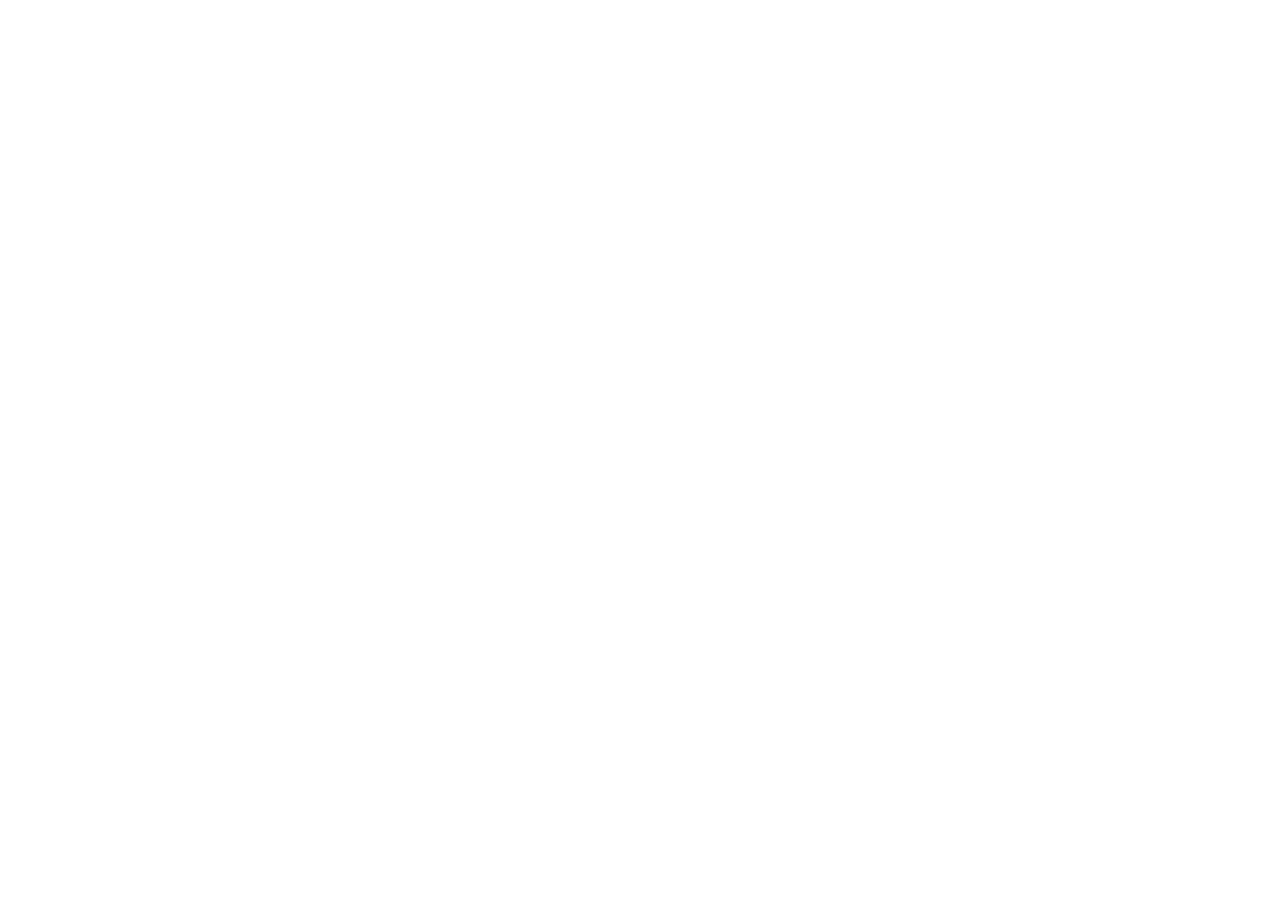
==== portafolio/index.html @ 6a9d1497 "Añadir carpeta portafolio" ====
<html lang="en">
<head>
    <meta charset="UTF-8">
    <meta name="viewport" content="width=device-width, initial-scale=1.0">
    <title>esto es una prueba </title>
</head>
<body>
    
</body>
</html>
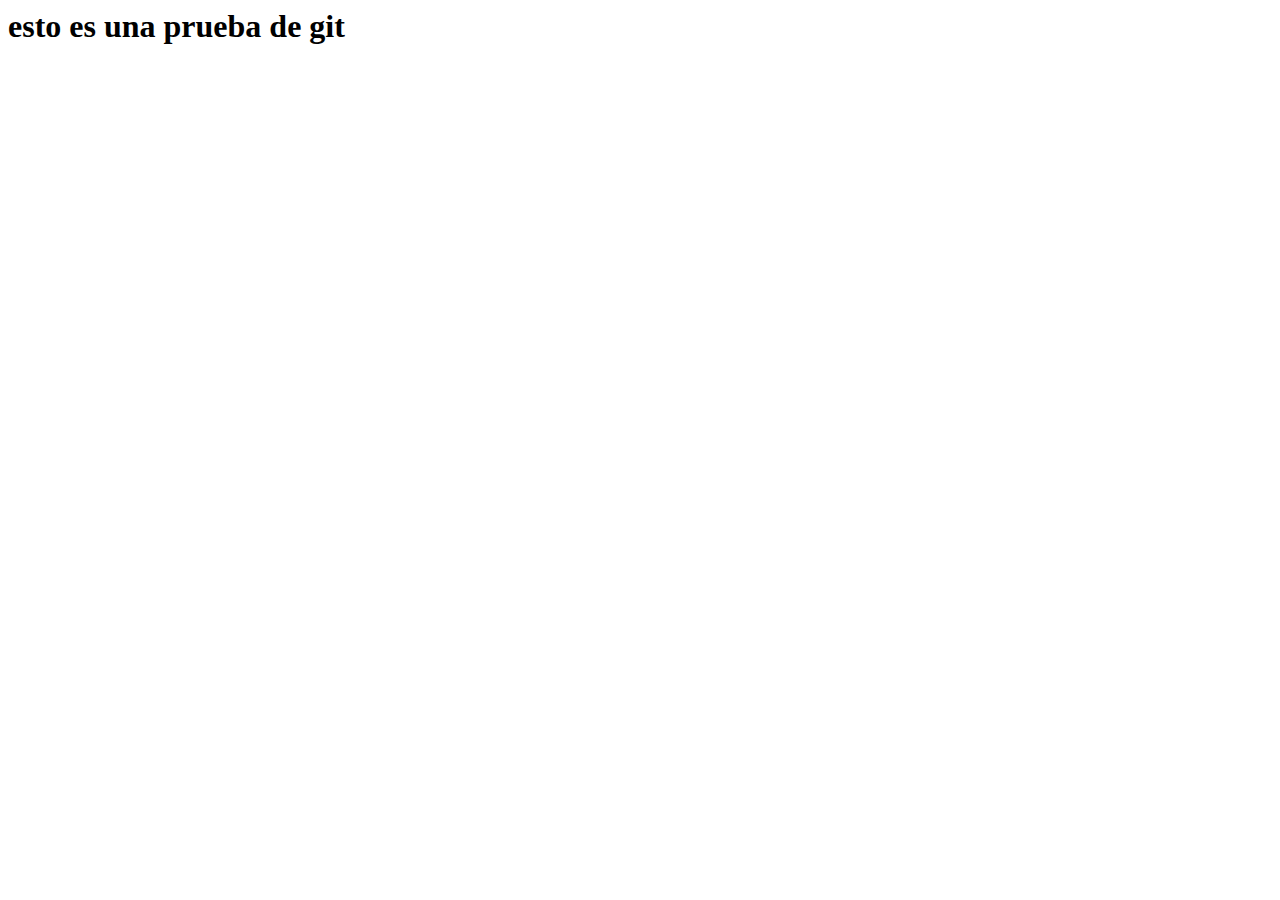
==== commit 4ce42698: "'actualizacion'" ====
--- a/portafolio/index.html
+++ b/portafolio/index.html
@@ -5,6 +5,8 @@
     <title>esto es una prueba </title>
 </head>
 <body>
-    
+    <h1> esto es una prueba de git </h1>
+   
+
 </body>
 </html>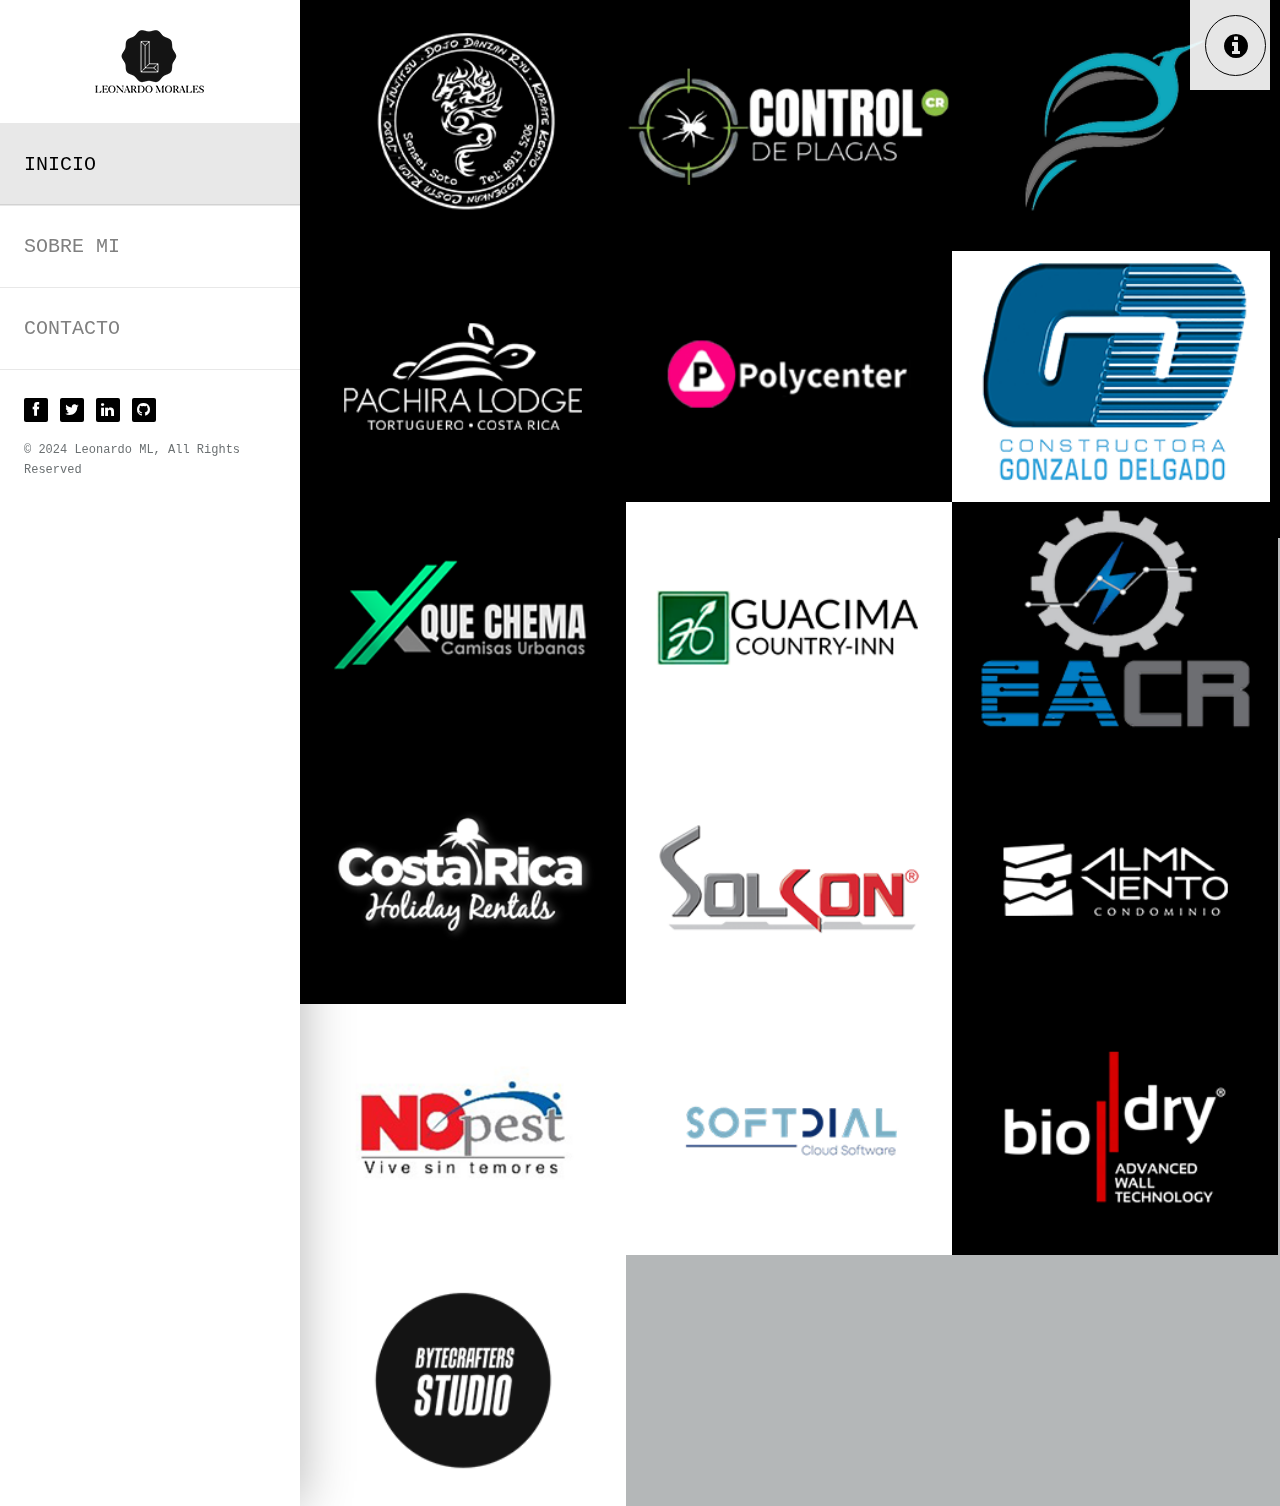
==== commit a37954cd: "primera fase del portafolio" ====
--- a/portafolio/index.html
+++ b/portafolio/index.html
@@ -1,12 +1,337 @@
-<html lang="en">
+<!doctype html>
+
+
+<html lang="en" class="no-js">
 <head>
-    <meta charset="UTF-8">
-    <meta name="viewport" content="width=device-width, initial-scale=1.0">
-    <title>esto es una prueba </title>
+	<title>Portafilio Leonardo ML</title>
+
+	<meta charset="utf-8">
+
+	<meta http-equiv="X-UA-Compatible" content="IE=edge,chrome=1">
+	<meta name="viewport" content="width=device-width, initial-scale=1, maximum-scale=1">
+
+	<link href='http://fonts.googleapis.com/css?family=Roboto:400,100,100italic,300,300italic,400italic,500,500italic,700,700italic' rel='stylesheet' type='text/css'>
+
+	<link rel="stylesheet" type="text/css" href="css/bootstrap.css" media="screen">	
+	<link rel="stylesheet" type="text/css" href="css/magnific-popup.css" media="screen">
+	<link rel="stylesheet" type="text/css" href="css/font-awesome.css" media="screen">
+	<link rel="stylesheet" type="text/css" href="css/flexslider.css" media="screen">
+	<link rel="stylesheet" type="text/css" href="css/style.css" media="screen">
+	<link rel="stylesheet" type="text/css" href="css/responsive.css" media="screen">
+	
 </head>
 <body>
-    <h1> esto es una prueba de git </h1>
-   
+
+	<!-- Container -->
+	<div id="container">
+		<!-- Header
+		    ================================================== -->
+		<header>
+			<div class="logo-box">
+				<a class="logo" href="index.html"><img alt="" src="images/logo-2.png"></a>
+			</div>
+			
+			<a class="elemadded responsive-link" href="#">Menu</a>
+
+			<div class="menu-box">
+				<ul class="menu">
+					<li><a class="active" href="index.html"><span>INICIO</span></a></li>
+					<li><a href="mantenimiento.html"><span>SOBRE MI</span></a></li>
+					<!--<li><a href="blog.html"><span>blog</span></a></li>
+					<li><a href="single-post.html"><span>Single Post</span></a></li>-->
+					<li><a href="mantenimiento.html"><span>CONTACTO</span></a></li>
+				</ul>				
+			</div>
+<!--
+			<div class="filter-box">
+				<h3>Filtro<i class="fa fa-refresh"></i></h3>
+				<ul class="filter">
+					<li><a href="#" class="active" data-filter="*">Todos los trabajos</a></li>
+					<li><a href="#" data-filter=".web-design">Web Design</a></li>
+					<li><a href="#" data-filter=".photography">Photography</a></li>
+					<li><a href="#" data-filter=".illustration">Illustration</a></li>
+					<li><a href="#" data-filter=".nature">Nature</a></li>
+					<li><a href="#" data-filter=".logo">Logo</a></li>
+				</ul>
+			</div>
+		-->
+			<div class="social-box">
+				<ul class="social-icons">
+					<li><a href="https://www.facebook.com/profile.php?id=61555236486550&mibextid=ZbWKwL" class="facebook" target="_blank"><i class="fa fa-facebook"></i></a></li>
+					<li><a href="https://x.com/LeonardoML1737" class="twitter" target="_blank"><i class="fa fa-twitter"></i></a></li>
+					<li><a href="https://www.linkedin.com/in/leonardo-morales-l-206b55276/" class="linkedin" target="_blank"><i class="fa fa-linkedin"></i></a></li>
+					<!--<li><a href="#" class="google" target="_blank"><i class="fa fa-google-plus"></i></a></li>-->
+					<!--<li><a href="#" class="pinterest" target="_blank"><i class="fa fa-pinterest"></i></a></li>-->
+					<!--<li><a href="#" class="youtube" target="_blank"><i class="fa fa-youtube"></i></a></li>-->
+					<li><a href="https://github.com/LeonardoML17" class="github" target="_blank"><i class="fa fa-github"></i></a></li>
+				</ul>
+				<p class="copyright">&#169; 2024 Leonardo ML, All Rights Reserved</p>
+			</div>
+		</header>
+		<!-- End Header -->
+
+		<!-- content 
+			================================================== -->
+		<div id="content">
+			<div class="inner-content">
+				<div class="portfolio-page">
+					<div class="portfolio-box">
+
+						<div class="project-post web-design illustration">
+							<img alt="" src="images/home/DZR/dzr-logo.png">
+							<div class="hover-box">
+								<div class="project-title">
+									<h2>Danzan Ryu Kodenkan</h2>
+									<span>Desarrollo web & Diseño web</span>
+									<div><a href="#"><i class="fa fa-arrow-right"></i></a></div>
+								</div>
+							</div>
+						</div>
+
+						<div class="project-post web-design illustration">
+							<img alt="" src="images/home/control de plagas cr/logo-plaga.png">
+							<div class="hover-box">
+								<div class="project-title">
+									<h2>Control de plagas CR</h2>
+									<span>Desarrollo web & Diseño web</span>
+									<div><a href="#"><i class="fa fa-arrow-right"></i></a></div>
+								</div>
+							</div>
+						</div>
+
+						<div class="project-post web-design illustration">
+							<img alt="" src="images/home/aninga/logo-aninga.png">
+							<div class="hover-box">
+								<div class="project-title">
+									<h2>Aninga Tortuguero</h2>
+									<span>Desarrollo web & Diseño web</span>
+									<div><a href="#"><i class="fa fa-arrow-right"></i></a></div>
+								</div>
+							</div>
+						</div>
+
+						<div class="project-post web-design illustration">
+							<img alt="" src="images/home/pachira/pachira-logo.png">
+							<div class="hover-box">
+								<div class="project-title">
+									<h2>Pachira lodge</h2>
+									<span>Desarrollo web & Diseño web</span>
+									<div><a href="#"><i class="fa fa-arrow-right"></i></a></div>
+								</div>
+							</div>
+						</div>
+
+						<div class="project-post nature logo">
+							<img alt="" src="images/home/Polycenter/polycenter-logo.png">
+							<div class="hover-box">
+								<div class="project-title">
+									<h2>Polycenter CR</h2>
+									<span>Desarrollo web & Diseño web</span>
+									<div><a href="#"><i class="fa fa-arrow-right"></i></a></div>
+								</div>
+							</div>
+						</div>
+
+						<div class="project-post web-design illustration">
+							<img alt="" src="images/home/CGD/cgd-lgo.png">
+							<div class="hover-box">
+								<div class="project-title">
+									<h2>Constructora Gonzalo Delgado</h2>
+									<span>Desarrollo web & Diseño web</span>
+									<div><a href="#"><i class="fa fa-arrow-right"></i></a></div>
+								</div>
+							</div>
+						</div>
+
+						<div class="project-post photography">
+							<img alt="" src="images/home/que chema/Que-chema-logo.png">
+							<div class="hover-box">
+								<div class="project-title">
+									<h2>Que chema</h2>
+									<span>Desarrollo web & Diseño web</span>
+									<div><a href="#"><i class="fa fa-arrow-right"></i></a></div>
+								</div>
+							</div>
+						</div>
+
+						<div class="project-post nature illustration">
+							<img alt="" src="images/home/guacima hotel/guacima-logo.png">
+							<div class="hover-box">
+								<div class="project-title">
+									<h2>Guacima Country Inn</h2>
+									<span>Desarrollo web & Diseño web</span>
+									<div><a href="#"><i class="fa fa-arrow-right"></i></a></div>
+								</div>
+							</div>
+						</div>
+
+						<div class="project-post logo">
+							<img alt="" src="images/home/EACR/eacr-logo.png">
+							<div class="hover-box">
+								<div class="project-title">
+									<h2>EACR</h2>
+									<span>Desarrollo web & Diseño web</span>
+									<div><a href="#"><i class="fa fa-arrow-right"></i></a></div>
+								</div>
+							</div>
+						</div>
+
+						<div class="project-post web-design nature">
+							<img alt="" src="images/home/costa rica holiday/cr-holiday-logo.png">
+							<div class="hover-box">
+								<div class="project-title">
+									<h2>Costa rica holiday</h2>
+									<span>Desarrollo web</span>
+									<div><a href="#"><i class="fa fa-arrow-right"></i></a></div>
+								</div>
+							</div>
+						</div>
+
+						<div class="project-post photography illustration">
+							<img alt="" src="images/home/Solcon/solcon-logo..png">
+							<div class="hover-box">
+								<div class="project-title">
+									<h2>Solcon</h2>
+									<span>Desarrollo web & Diseño web</span>
+									<div><a href="#"><i class="fa fa-arrow-right"></i></a></div>
+								</div>
+							</div>
+						</div>
+
+						<div class="project-post nature logo">
+							<img alt="" src="images/home/almavento/almavento.png">
+							<div class="hover-box">
+								<div class="project-title">
+									<h2>Almavento</h2>
+									<span>Desarrollo web & Diseño web</span>
+									<div><a href="#"><i class="fa fa-arrow-right"></i></a></div>
+								</div>
+							</div>
+						</div>
+
+						<div class="project-post web-design illustration">
+							<img alt="" src="images/home/no pest/logo-no-pest.png">
+							<div class="hover-box">
+								<div class="project-title">
+									<h2>No Pest</h2>
+									<span>Desarrollo web & Diseño web</span>
+									<div><a href="#"><i class="fa fa-arrow-right"></i></a></div>
+								</div>
+							</div>
+						</div>
+
+						<div class="project-post photography nature">
+							<img alt="" src="images/home/sofdial/sofdial-logo.png">
+							<div class="hover-box">
+								<div class="project-title">
+									<h2>Softdial</h2>
+									<span>Desarrollo web & Diseño web</span>
+									<div><a href="#"><i class="fa fa-arrow-right"></i></a></div>
+								</div>
+							</div>
+						</div>
+
+						<div class="project-post logo illustration">
+							<img alt="" src="images/home/Biodry/biodry.png">
+							<div class="hover-box">
+								<div class="project-title">
+									<h2>Biodry</h2>
+									<span>Desarrollo web & Diseño web</span>
+									<div><a href="#"><i class="fa fa-arrow-right"></i></a></div>
+								</div>
+							</div>
+						</div>
+
+						<div class="project-post photography logo">
+							<img alt="" src="images/home/ByteCrafters studio/ByteCrafters-studio.png">
+							<div class="hover-box">
+								<div class="project-title">
+									<h2>ByteCrafters studio</h2>
+									<span>Desarrollo web & Diseño web</span>
+									<div><a href="#"><i class="fa fa-arrow-right"></i></a></div>
+								</div>
+							</div>
+						</div>
+<!--
+						<div class="project-post nature">
+							<img alt="" src="upload/image12.jpg">
+							<div class="hover-box">
+								<div class="project-title">
+									<h2>Lorem ipsum dolor</h2>
+									<span>development, mobile</span>
+									<div><a href="#"><i class="fa fa-arrow-right"></i></a></div>
+								</div>
+							</div>
+						</div>
+
+						<div class="project-post logo illustration">
+							<img alt="" src="upload/image9.jpg">
+							<div class="hover-box">
+								<div class="project-title">
+									<h2>Lorem ipsum dolor</h2>
+									<span>development, mobile</span>
+									<div><a href="#"><i class="fa fa-arrow-right"></i></a></div>
+								</div>
+							</div>
+						</div>
+
+						<div class="project-post photography nature">
+							<img alt="" src="upload/image11.jpg">
+							<div class="hover-box">
+								<div class="project-title">
+									<h2>Lorem ipsum dolor</h2>
+									<span>development, mobile</span>
+									<div><a href="#"><i class="fa fa-arrow-right"></i></a></div>
+								</div>
+							</div>
+						</div>
+
+						<div class="project-post nature logo">
+							<img alt="" src="upload/image6.jpg">
+							<div class="hover-box">
+								<div class="project-title">
+									<h2>Lorem ipsum dolor</h2>
+									<span>development, mobile</span>
+									<div><a href="#"><i class="fa fa-arrow-right"></i></a></div>
+								</div>
+							</div>
+						</div>-->
+
+					</div>
+				</div>
+			</div>
+		</div>
+		<!-- End content -->
+
+	</div>
+	<!-- End Container -->
+
+	<div class="info-box">
+		<a class="info-toggle" href="#"><i class="fa fa-info-circle"></i></a>
+		<div class="info-content">
+			<ul>
+				<li><i class="fa fa-phone"></i>+506 8695-0792</li>
+				<li><i class="fa fa-envelope"></i><a href="mailto:leonardomorales.dev@gmail.com">leonardomorales.dev
+					@gmail.com</a></li>
+				<li><i class="fa fa-home"></i>Alajuela,Costa Rica</li>
+			</ul>
+		</div>
+	</div>
+
+	<div class="preloader">
+		<img alt="" src="images/preloader.gif">
+	</div>
+
+	<script type="text/javascript" src="js/jquery.min.js"></script>
+	<script type="text/javascript" src="js/jquery.migrate.js"></script>
+	<script type="text/javascript" src="js/jquery.magnific-popup.min.js"></script>
+	<script type="text/javascript" src="js/bootstrap.js"></script>
+	<script type="text/javascript" src="js/jquery.imagesloaded.min.js"></script>
+  	<script type="text/javascript" src="js/jquery.isotope.min.js"></script>
+	<script type="text/javascript" src="js/retina-1.1.0.min.js"></script>
+	<script type="text/javascript" src="js/jquery.nicescroll.min.js"></script>
+	<script type="text/javascript" src="js/script.js"></script>
+
 
 </body>
 </html>--- a/portafolio/css/style.css
+++ b/portafolio/css/style.css
@@ -0,0 +1,1533 @@
+
+/*-------------------------------------------------
+ =  Table of Css
+
+ 1.Isotope                              
+ 2.Header                          
+ 3.General code                   
+ 4.content                              
+ 5.blog page      
+ 6.Project page                               
+ 7.Single post                            
+ 8.About page                            
+ 9.Contact page
+
+-------------------------------------------------*/
+
+/*-------------------------------------------------------*/
+/* 1. Isotope filtering
+/*-------------------------------------------------------*/
+.isotope-item {
+    z-index: 2;
+}
+.isotope-hidden.isotope-item {
+    pointer-events: none;
+    z-index: 1;
+}
+.isotope, .isotope .isotope-item {/* change duration value to whatever you like */
+    -webkit-transition-duration: 0.8s;
+    -moz-transition-duration: 0.8s;
+    transition-duration: 0.8s;
+}
+.isotope {
+    -webkit-transition-property: height, width;
+    -moz-transition-property: height, width;
+    transition-property: height, width;
+}
+.isotope .isotope-item {
+    -webkit-transition-property: -webkit-transform, opacity;
+    -moz-transition-property:-moz-transform, opacity;
+    transition-property:transform, opacity;
+}
+
+/*-------------------------------------------------*/
+/* =  Header
+/*-------------------------------------------------*/
+
+header {
+    display: block;
+    width: 300px;
+    float: left;
+    background: #fff;
+    text-align: left;
+    z-index: 4;
+    position: relative;
+    box-shadow: 0 0 50px rgba(0,0,0,0.3);
+    -webkit-box-shadow: 0 0 50px rgba(0,0,0,0.3);
+    -moz-box-shadow: 0 0 50px rgba(0,0,0,0.3);
+    -o-box-shadow: 0 0 50px rgba(0,0,0,0.3);
+}
+
+.logo-box {
+    padding: 30px 30px;
+    background: #fff;
+    text-align: center;
+}
+
+a.logo {
+    display: inline-block;
+}
+
+p.slogan {
+    color: #fff;
+    font-size: 24px;
+    font-family: Courier, sans-serif;
+    font-weight: 300;
+    font-style: italic;
+    margin: 0;
+    line-height: 30px;
+}
+
+ul.menu,
+ul.archives,
+ul.categories {
+    padding: 0;
+    margin: 0;
+}
+
+a.elemadded {
+    display: none;
+    color: #fff;
+    font-size: 16px;
+    font-family: Courier, sans-serif;
+    text-transform: uppercase;
+    padding: 20px;
+    background: #000;
+    text-decoration: none;
+    border-bottom: 1px solid rgba(0,0,0,0.1);
+    transition: all 0.17s ease-in-out;
+    -moz-transition: all 0.17s ease-in-out;
+    -webkit-transition: all 0.17s ease-in-out;
+    -o-transition: all 0.17s ease-in-out;
+}
+
+a.elemadded:hover {
+}
+
+ul.menu li {
+    list-style: none;
+
+
+}
+
+ul.menu li a {
+    position: relative;
+    display: inline-block;
+    width: 100%;
+    padding: 18px 24px;
+    color: #808080;
+    font-size: 20px;
+    font-family: Courier;
+    font-weight: 300;
+    text-transform: uppercase;
+    text-decoration: none;
+    line-height: 20px;
+    transition: all 0.3 linear;
+    -moz-transition: all 0.3 linear;
+    -webkit-transition: all 0.3 linear;
+    -o-transition: all 0.3 linear;
+    background:#fff;
+    line-height: 45px;
+    border-top:1px solid #e8e8e8;
+   
+}
+
+ul.menu li a:first-child {
+
+}
+
+
+ul.menu li a:after {
+    position: absolute;
+    content: '';
+    top: 0;
+    left: 0;
+    width: 0;
+    height: 100%;
+    transition: all 0.15s linear;
+    -moz-transition: all 0.15s linear;
+    -webkit-transition: all 0.15s linear;
+    -o-transition: all 0.15s linear;
+    background: #e8e8e8;
+    border-bottom: 1px solid #d2d2d2;
+
+}
+
+ul.menu li a span {
+    position: relative;
+    z-index: 2;
+}
+
+ul.menu li a:hover:after,
+ul.menu li a.active:after {
+    width: 100%;
+
+}
+.menu a.active {
+
+    color:#000;
+}
+
+div.filter-box {
+    border-top: 1px solid #202426;
+    border-bottom: 1px solid #1e282b;
+    padding: 20px 24px;
+    background:#000;
+}
+
+div.filter-box h3 {
+    color: #fff;
+    font-size: 19px;
+    font-family: Courier, sans-serif;
+    font-weight: 300;
+    margin: 0 0 10px;
+    line-height: 30px;
+}
+
+div.filter-box h3 i {
+    margin-left: 12px;
+}
+
+div.filter-box ul {
+    padding: 0;
+    margin: 0;
+}
+
+div.filter-box ul li a {
+    display: inline-block;
+    color: #6b7072;
+    font-size: 13px;
+    font-family: Courier, sans-serif;
+    font-weight: 300;
+    line-height: 24px;
+    text-shadow: 0 0 4px #22282b;
+    text-decoration: none;
+    -webkit-text-shadow: 0 0 3px #22282b;
+    -moz-text-shadow: 0 0 3px #22282b;
+    -o-text-shadow: 0 0 3px #22282b;
+    transition: all 0.17s ease-in-out;
+    -moz-transition: all 0.17s ease-in-out;
+    -webkit-transition: all 0.17s ease-in-out;
+    -o-transition: all 0.17s ease-in-out;
+}
+
+div.filter-box ul li a:hover,
+div.filter-box ul li a.active {
+    color: #ffffff;
+}
+
+.social-box {
+    padding: 28px 24px;
+    overflow: hidden;
+    border-top:1px solid #e8e8e8;
+}
+
+ul.social-icons {
+    padding: 0;
+    margin: 0;
+}
+
+ul.social-icons li {
+    list-style: none;
+    display: inline-block;
+    margin-left: 8px;
+}
+
+ul.social-icons li:first-child {
+    margin-left: 0px;
+}
+
+ul.social-icons li a {
+    display: inline-block;
+    margin: 0;
+    width: 24px;
+    height: 24px;
+    border-radius: 2px;
+    -webkit-border-radius: 2px;
+    -moz-border-radius: 2px;
+    -o-border-radius: 2px;
+    text-decoration: none;
+    text-align: center;
+    transition: all 0.17s ease-in-out;
+    -moz-transition: all 0.17s ease-in-out;
+    -webkit-transition: all 0.17s ease-in-out;
+    -o-transition: all 0.17s ease-in-out;
+}
+
+ul.social-icons li a.facebook {
+    background: #000;
+}
+
+ul.social-icons li a.twitter {
+    background: #000;
+}
+
+ul.social-icons li a.github {
+    background: #000;
+}
+
+ul.social-icons li a.pinterest {
+    background: #000;
+}
+
+ul.social-icons li a.google {
+    background: #000;
+}
+
+ul.social-icons li a.youtube {
+    background: #000;
+}
+
+ul.social-icons li a.linkedin {
+    background: #000;
+}
+
+ul.social-icons li a:hover {
+    transform: scale(1.2);
+    -webkit-transform: scale(1.2);
+    -moz-transform: scale(1.2);
+    -o-transform: scale(1.2);
+    -ms-transform: scale(1.2);
+}
+
+ul.social-icons li a i {
+    color: #fff;
+    font-size: 15px;
+    line-height: 24px;
+    transition: all 0.17s ease-in-out;
+    -moz-transition: all 0.17s ease-in-out;
+    -webkit-transition: all 0.17s ease-in-out;
+    -o-transition: all 0.17s ease-in-out;
+}
+
+ul.social-icons li a.github i {
+    color: #fff;
+}
+
+p.copyright {
+    color: #6b7072;
+    font-size: 12px;
+    font-family: Courier, sans-serif;
+    font-weight: 300;
+    margin-top: 18px;
+    line-height: 20px;
+}
+/*-------------------------------------------------*/
+/* =  General code
+/*-------------------------------------------------*/
+
+html{
+    height:100%;
+}
+
+body {
+    background: #fff;
+    height: 100%;
+    opacity: 0;
+}
+
+body.active {
+    opacity: 1;
+	height:auto!important;
+}
+
+#container {
+    height: 100%;
+    opacity: 0;
+    transition: all 0.17s ease-in-out;
+    -moz-transition: all 0.17s ease-in-out;
+    -webkit-transition: all 0.17s ease-in-out;
+    -o-transition: all 0.17s ease-in-out;
+}
+
+#container.active {
+    opacity: 1;
+}
+
+ul {
+    padding: 0;
+    margin: 0;
+}
+
+ul li {
+    list-style: none;
+}
+
+.preloader {
+    position: fixed;
+    top: 50%;
+    left: 50%;
+    width: 160px;
+    height: 24px;
+    margin-top: -12px;
+    margin-left: -80px;
+    -webkit-backface-visibility: hidden;
+    transition: all 0.17s ease-in-out;
+    -moz-transition: all 0.17s ease-in-out;
+    -webkit-transition: all 0.17s ease-in-out;
+    -o-transition: all 0.17s ease-in-out;
+}
+
+.preloader img {
+    -webkit-backface-visibility: hidden;
+}
+
+.info-box {
+    position: fixed;
+    top: 0;
+    right: 0;
+    width: 90px;
+    height: 90px;
+    z-index: 999;
+}
+
+.info-box a.info-toggle {
+    float: right;
+    display: inline-block;
+    width: 90px;
+    height: 90px;
+    background: rgba(255,255,255,0.9);
+    text-decoration: none;
+    padding: 15px;
+    transition: all 0.17s ease-in-out;
+    -moz-transition: all 0.17s ease-in-out;
+    -webkit-transition: all 0.17s ease-in-out;
+    -o-transition: all 0.17s ease-in-out;
+}
+
+.info-box a.info-toggle i {
+    width: 61px;
+    height: 61px;
+    display: inline-block;
+    border: 1px solid #000;
+    color: #000;
+    text-align: center;
+    line-height: 61px;
+    border-radius: 50%;
+    -webkit-border-radius: 50%;
+    -moz-border-radius: 50%;
+    -o-border-radius: 50%;
+    font-size: 28px;
+    transition: all 0.17s ease-in-out;
+    -moz-transition: all 0.17s ease-in-out;
+    -webkit-transition: all 0.17s ease-in-out;
+    -o-transition: all 0.17s ease-in-out;
+}
+
+.info-box a.info-toggle:hover i {
+    transform: scale(0.8);
+    -webkit-transform: scale(0.8);
+    -moz-transform: scale(0.8);
+    -o-transform: scale(0.8);
+    -ms-transform: scale(0.8);
+}
+
+.info-content {
+    clear: both;
+    background: rgba(0,0,0,0.7);
+    padding: 20px 18px 4px;
+    visibility: hidden;
+    width: 285px;
+    position: absolute;
+    right: 0;
+    top: 90px;
+    transform: scale(0);
+    -webkit-transform: scale(0);
+    -moz-transform: scale(0);
+    -o-transform: scale(0);
+    -ms-transform: scale(0);
+    transition: all 0.17s ease-in-out;
+    -moz-transition: all 0.17s ease-in-out;
+    -webkit-transition: all 0.17s ease-in-out;
+    -o-transition: all 0.17s ease-in-out;
+}
+
+.info-content.active {
+    visibility: visible;
+    transform: scale(1);
+    -webkit-transform: scale(1);
+    -moz-transform: scale(1);
+    -o-transform: scale(1);
+    -ms-transform: scale(1);
+}
+
+.info-content ul li {
+    color: #fff;
+    font-size: 16px;
+    line-height: 15px;
+    font-family: Courier, sans-serif;
+    font-weight: 300;
+    margin-bottom: 18px;
+}
+
+.info-content ul li i {
+    font-size: 20px;
+    margin-right: 12px;
+}
+
+.info-content ul li a {
+    color: #fff;
+}
+
+
+/*-------------------------------------------------*/
+/* =  content
+/*-------------------------------------------------*/
+
+#content {
+    position: relative;
+    padding-left: 300px;
+    height: 100%;
+}
+
+.project-post {
+    width: 24.99%;
+    margin: 0;
+    overflow: hidden;
+}
+
+.project-post img {
+    width: 100%;
+}
+
+.project-post .hover-box {
+    position: absolute;
+    width: 100%;
+    height: 100%;
+    background: rgba(0,0,0,0.9);
+    text-align: center;
+    top: 0;
+    left: 0;
+    visibility: hidden\0/;
+    transition: all 0.33s ease-in-out;
+    -moz-transition: all 0.33s ease-in-out;
+    -webkit-transition: all 0.33s ease-in-out;
+    -o-transition: all 0.33s ease-in-out;
+    -webkit-transform-origin: 0 0;
+    -moz-transform-origin: 0 0;
+    -ms-transform-origin: 0 0;
+    -o-transform-origin: 0 0;
+    transform-origin: 0 0;
+    -webkit-transform: rotateX(-90deg) rotateY(-90deg);
+    -moz-transform: rotateX(-90deg) rotateY(-90deg);
+    -ms-transform: rotateX(-90deg) rotateY(-90deg);
+    -o-transform: rotateX(-90deg) rotateY(-90deg);
+    transform: rotateX(-90deg) rotateY(-90deg);
+}
+
+.project-post:hover .hover-box {
+    visibility: visible\0/;
+    -webkit-transform: rotateX(0deg) rotateY(0deg);
+    -moz-transform: rotateX(0deg) rotateY(0deg);
+    -ms-transform: rotateX(0deg) rotateY(0deg);
+    -o-transform: rotateX(0deg) rotateY(0deg);
+    transform: rotateX(0deg) rotateY(0deg);
+}
+
+.nicescroll-rails {
+    z-index: 999999!important;
+}
+
+#ascrail2000 > div {
+    background:#000!important;
+}
+
+.project-title {
+    position: absolute;
+    z-index: 2;
+    left: 0;
+    width: 100%;
+    top: 50%;
+    margin-top: -75px;
+}
+
+.project-title h2 {
+    color: #fff;
+    font-size: 24px;
+    font-family: Courier, sans-serif;
+    font-weight: 300;
+    line-height: 30px;
+    margin: 0;
+}
+
+.project-title span {
+    display: inline-block;
+    color: #fff;
+    font-size: 12px;
+    font-family: Courier, sans-serif;
+    font-weight: 300;
+    padding-bottom: 12px;
+    border-bottom: 1px solid #fff;
+    margin: 0 0 18px;
+}
+
+.project-title a {
+    display: inline-block;
+    clear: both;
+    width: 61px;
+    height: 61px;
+    border: 1px solid #fff;
+    text-align: center;
+    text-decoration: none;
+    border-radius: 50%;
+    -webkit-border-radius: 50%;
+    -moz-border-radius: 50%;
+    -o-border-radius: 50%;
+    transition: all 0.2s ease-in-out;
+    -moz-transition: all 0.2s ease-in-out;
+    -webkit-transition: all 0.2s ease-in-out;
+    -o-transition: all 0.2s ease-in-out;
+}
+
+.project-title a:hover {
+    transform: scale(1.2);
+    -webkit-transform: scale(1.2);
+    -moz-transform: scale(1.2);
+    -o-transform: scale(1.2);
+    -ms-transform: scale(1.2);
+}
+
+.project-title a i {
+    color: #fff;
+    font-size: 18px;
+    line-height: 61px;
+}
+
+/*-------------------------------------------------*/
+/* =  blog-page
+/*-------------------------------------------------*/
+
+
+.blog-page {
+    padding: 12px;
+    margin: 0;
+    overflow: hidden;
+    position: relative;
+}
+
+.blog-post {
+    width: 20%;
+    padding: 12px;
+}
+
+
+.blog-post .flexslider {
+    margin: 0 !important;
+}
+
+.inner-post {
+    box-shadow: 0 0 8px #787878;    
+}
+
+.blog-post img {
+    width: 100%;
+    border-radius: 0 !important;
+    -webkit-border-radius: 0 !important;
+    -moz-border-radius: 0 !important;
+    -o-border-radius: 0 !important;
+}
+
+.post-content {
+    background: #fff;
+    padding: 15px 20px;
+}
+
+.post-content h2 {
+    color: #000;
+    font-size: 18px;
+    font-family: Courier, sans-serif;
+    font-weight: 300;
+    line-height: 26px;
+    margin: 0 0 4px;
+}
+
+.post-content h2 a {
+    color: #000;
+}
+
+.post-content p {
+    color: #9c9c9c;
+    font-size: 13px;
+    font-family: Courier, sans-serif;
+    font-weight: 300;
+    line-height: 22px;
+    margin: 0;
+}
+
+.post-tags {
+    padding: 15px 20px;
+    background: #fff;
+    margin: 0;
+    border-top: 1px solid #e3e3e3;
+}
+
+.post-tags li {
+    display: inline-block;
+    margin-right: 18px;
+}
+
+.post-tags li:last-child {
+    margin-right: 0px;
+}
+
+.post-tags li a {
+    display: inline-block;
+    color: #9a9a9a;
+    font-size: 13px;
+    font-family: Courier, sans-serif;
+    font-weight: 300;
+    text-decoration: none;
+    line-height: 22px;
+}
+
+.post-tags li a i {
+    color: #818181;
+    font-size: 14px;
+    margin-right: 8px;
+}
+
+.link-post .post-content {
+    background: #000;
+    padding: 20px 30px;
+    text-align: center;
+}
+
+.link-post .post-content p {
+    color: #fff;
+    font-size: 18px;
+    line-height: 26px;
+    margin: 0;
+}
+
+.link-post .post-content a {
+    display: inline-block;
+    color: #fff;
+    font-size: 14px;
+    line-height: 26px;
+    font-family: Courier, sans-serif;
+    font-weight: 700;
+    font-style: italic;
+    margin: 0;
+}
+
+.video-post iframe {
+    display: block;
+    width: 100%;
+    height: 170px;
+    border: none;
+    margin: 0;
+}
+
+.quote-post .post-content {
+    background: #000;
+    text-align: center;
+    padding: 30px 34px;
+}
+
+.quote-post blockquote {
+    position: relative;
+    border: none;
+    color: #fff;
+    font-size: 21px;
+    font-family: georgia;
+    line-height: 26px;
+    font-style: italic;
+    padding: 0;
+    margin-bottom: 40px;
+}
+
+.quote-post blockquote:after {
+    position: absolute;
+    width: 23px;
+    height: 17px;
+    top: 100%;
+    margin-top: 12px;
+    left: 50%;
+    margin-left: -9px;
+    background: url('../images/quote.png') center center no-repeat;
+}
+
+.quote-post span {
+    color: #fff;
+    font-size: 18px;
+    font-family: Courier, sans-serif;
+    font-weight: 300;
+    margin: 0;
+}
+
+.aside-post .post-content {
+    background: #000;
+    padding: 18px 25px;
+    border-left: 15px solid #222; 
+}
+
+.aside-post .post-content h2 {
+    color: #fff; 
+}
+
+.aside-post .post-content p {
+    color: #9c9c9c;
+    margin-bottom: 0;
+}
+
+.photo-post a {
+    position: absolute;
+    top: 50%;
+    left: 50%;
+    width: 61px;
+    height: 61px;
+    margin-top: -30px;
+    margin-left: -30px;
+    border: 1px solid #fff;
+    border-radius: 50%;
+    -webkit-border-radius: 50%;
+    -moz-border-radius: 50%;
+    -o-border-radius: 50%;
+    text-align: center;
+    text-decoration: none;
+    line-height: 61px;
+    font-family: Courier, sans-serif;
+    font-size: 18px;
+    color: #fff;
+    font-weight: 300;
+    transition: all 0.17s ease-in-out;
+    -moz-transition: all 0.17s ease-in-out;
+    -webkit-transition: all 0.17s ease-in-out;
+    -o-transition: all 0.17s ease-in-out;
+    transform: scale(0.0);
+    -webkit-transform: scale(0.0);
+    -moz-transform: scale(0.0);
+    -o-transform: scale(0.0);
+    -ms-transform: scale(0.0);
+}
+
+.photo-post:hover a {
+    transform: scale(1.0);
+    -webkit-transform: scale(1.0);
+    -moz-transform: scale(1.0);
+    -o-transform: scale(1.0);
+    -ms-transform: scale(1.0);
+}
+
+.mfp-zoom-out-cur .mfp-image-holder .mfp-close {
+    outline: none;
+}
+
+.blog-page-link {
+    display: block;
+    margin: 13px auto;
+    width: 185px;
+    padding: 16px;
+    background: #000;
+    color: #fff !important;
+    font-size: 20px;
+    font-family: Courier, sans-serif;
+    font-weight: 300;
+    text-transform: uppercase;
+    text-align: center;
+    text-decoration: none!important;
+    transition: all 0.17s ease-in-out;
+    -moz-transition: all 0.17s ease-in-out;
+    -webkit-transition: all 0.17s ease-in-out;
+    -o-transition: all 0.17s ease-in-out;
+}
+
+.blog-page-link:hover {
+    opacity: 0.8;
+}
+
+/*-------------------------------------------------*/
+/* =  project-page
+/*-------------------------------------------------*/
+
+.single-project {
+    padding: 30px;
+}
+
+.single-box {
+    background: #fff;
+    overflow: hidden;
+}
+
+.single-box-content {
+    width: 50%;
+    float: left;
+    border-right: 1px solid #e5e5e5;
+}
+
+.sidebar {
+    width: 50%;
+    float: left;
+    padding: 25px;
+}
+
+.project-post-content {
+    padding: 25px 30px 30px;
+}
+
+.project-post-content h1,
+.sidebar h1 {
+    color: #000;
+    font-size: 24px;
+    font-family: Courier, sans-serif;
+    font-weight: 300;
+    margin: 0 0 7px;
+    line-height: 30px;
+}
+
+.project-post-content p,
+.about-section p {
+    color: #a3a3a3;
+    font-size: 18px;
+    font-family: Courier, sans-serif;
+    font-weight: 300;
+    margin: 0 0 25px;
+    line-height: 30px;
+}
+
+.project-text {
+    border-bottom: 1px solid #e5e5e5;
+    margin-bottom: 25px;
+}
+
+.similar-projects h1 {
+    margin-bottom: 20px;
+}
+
+.similar-projects .project-post {
+    width: 49.9%;
+}
+
+.sidebar h1 {
+    margin-bottom: 17px;
+}
+
+.post-info {
+    margin-bottom: 26px;
+}
+
+.post-info ul li {
+    padding: 14px 0;
+    border-bottom: 1px solid #e5e5e5;
+}
+
+.post-info ul li:first-child {
+    padding: 0 0 14px;
+}
+
+.post-info ul li span {
+    display: inline-block;
+    width: 32px;
+    height: 32px;
+    border: 1px solid #000;
+    text-align: center;
+    border-radius: 50%;
+    -webkit-border-radius: 50%;
+    -moz-border-radius: 50%;
+    -o-border-radius: 50%;
+    margin-right: 14px;
+}
+
+.post-info ul li span i {
+    color: #000;
+    line-height: 32px;
+    font-size: 12px;
+}
+
+.post-info ul li a {
+    text-decoration: none;
+    display: inline-block;
+    color: #848484;
+    font-size: 14px;
+    font-family: Courier, sans-serif;
+    font-weight: 300;
+    line-height: 32px;
+}
+
+.project-gallery ul {
+    overflow: hidden;
+}
+
+.project-gallery ul li {
+    float: left;
+    margin-right: 12px;
+    margin-bottom: 12px;
+}
+
+.project-gallery ul li a {
+    display: inline-block;
+    max-width: 78px;
+    transition: all 0.2s ease-in-out;
+    -moz-transition: all 0.2s ease-in-out;
+    -webkit-transition: all 0.2s ease-in-out;
+    -o-transition: all 0.2s ease-in-out;
+}
+
+.project-gallery ul li a:hover {
+    opacity: 0.7;
+}
+
+.project-gallery ul li a img {
+    width: 100%;
+}
+
+.project-gallery {
+    margin-bottom: 14px;
+}
+
+.project-feature h1 {
+    margin-bottom: 5px;
+}
+
+.project-feature ul li {
+    color: #848484;
+    font-size: 14px;
+    font-family: Courier, sans-serif;
+    font-weight: 300;
+    line-height: 32px;
+}
+
+.project-feature ul li:before {
+    content: '\f00c';
+    font-family: 'FontAwesome';
+    margin-right: 8px;
+}
+
+/*-------------------------------------------------*/
+/* =  single post
+/*-------------------------------------------------*/
+
+.tags-box {
+    margin-bottom: 16px;
+}
+
+.tags-box ul li {
+    display: inline-block;
+    margin-right: 8px;
+    margin-bottom: 10px;
+}
+
+.tags-box ul li a {
+    display: inline-block;
+    color: #a3a3a3;
+    font-size: 13px;
+    font-family: Courier, sans-serif;
+    font-weight: 300;
+    padding: 9px 17px;
+    border-radius: 10px;
+    -webkit-border-radius: 10px;
+    -moz-border-radius: 10px;
+    -o-border-radius: 10px;
+    border: 1px solid #dbdbdb;
+    text-decoration: none;
+    transition: all 0.17s ease-in-out;
+    -moz-transition: all 0.17s ease-in-out;
+    -webkit-transition: all 0.17s ease-in-out;
+    -o-transition: all 0.17s ease-in-out;
+}
+
+.tags-box ul li a:hover {
+    color: #000;
+    border: 1px solid #000;
+}
+
+.archives-sidebar ul li a {
+    display: inline-block;
+    color: #848484;
+    font-size: 14px;
+    font-family: Courier, sans-serif;
+    font-weight: 300;
+    text-decoration: none;
+    line-height: 28px;
+    transition: all 0.17s ease-in-out;
+    -moz-transition: all 0.17s ease-in-out;
+    -webkit-transition: all 0.17s ease-in-out;
+    -o-transition: all 0.17s ease-in-out;
+}
+
+.archives-sidebar h1 {
+    margin-bottom: 5px;
+}
+
+.archives-sidebar ul li a:hover {
+    color: #000;
+}
+
+.comment-section h1 {
+    margin-bottom: 15px;
+}
+
+.comment-box {
+    overflow: hidden;
+    margin-bottom: 30px;
+}
+
+.comment-box img {
+    float: left;
+    max-width: 80px;
+}
+
+ul.depth {
+    margin-left: 100px;
+}
+
+ul.depth li {
+    position: relative;
+}
+
+ul.depth li:before {
+    position: absolute;
+    content: '';
+    width: 40px;
+    height: 40px;
+    top: 0;
+    left: -60px;
+    border-left: 1px solid #dddddd;
+    border-bottom: 1px solid #dddddd;
+}
+
+.comment-content {
+    padding-left: 100px;
+}
+
+.comment-content h6 {
+    color: #3c3c3c;
+    font-size: 14px;
+    font-family: Courier, sans-serif;
+    font-style: italic;
+    line-height: 22px;
+    border-bottom: 1px solid #e5e5e5;
+    display: inline-block;
+    margin: -4px 0 7px;
+    padding-bottom: 4px;
+}
+
+.comment-content h6 span {
+    color: #d1d1d1;
+    font-style: normal;
+}
+
+.comment-content p {
+    color: #a3a3a3;
+    line-height: 26px;
+}
+
+/*-------------------------------------------------*/
+/* =  about-page
+/*-------------------------------------------------*/
+
+.about-page {
+    padding: 30px;
+}
+
+.about-box {
+    background: #fff;
+    overflow: hidden;
+}
+
+.about-content {
+    width: 50%;
+    float: left;
+    padding: 30px 30px 0;
+    border-right: 1px solid #e5e5e5;
+}
+
+.about-section > img {
+    width: 100%;
+    margin-bottom: 20px;
+}
+
+.about-section h1 {
+    color: #000;
+    font-size: 24px;
+    font-family: Courier, sans-serif;
+    font-weight: 300;
+    margin: 0 0 5px;
+    line-height: 30px;    
+}
+
+.about-section {
+    border-bottom: 1px solid #e5e5e5;
+    margin-bottom: 20px;
+}
+
+.last-section {
+    border: none;
+    margin: 0;
+}
+
+.last-section h1 {
+    margin-bottom: 20px;
+}
+
+.team-post {
+    position: relative;
+    margin-bottom: 30px;
+    overflow: hidden;
+}
+
+.team-post img {
+    width: 100%;
+    -webkit-backface-visibility: hidden;
+}
+
+.team-hover {
+    position: absolute;
+    top: 0;
+    left: 0;
+    width: 100%;
+    height: 100%;
+    background: rgba(0,0,0,0.9);
+    text-align: center;
+    border-radius: 50%;
+    -webkit-border-radius: 50%;
+    -moz-border-radius: 50%;
+    -o-border-radius: 50%;
+    transition: all 0.2s ease-in-out;
+    -moz-transition: all 0.2s ease-in-out;
+    -webkit-transition: all 0.2s ease-in-out;
+    -o-transition: all 0.2s ease-in-out;
+    transform: scale(0);
+    -webkit-transform: scale(0);
+    -moz-transform: scale(0);
+    -o-transform: scale(0);
+    overflow: hidden;
+}
+
+.team-post:hover .team-hover {
+    border-radius: 0;
+    -webkit-border-radius: 0;
+    -moz-border-radius: 0;
+    -o-border-radius: 0;
+    transform: scale(1);
+    -webkit-transform: scale(1);
+    -moz-transform: scale(1);
+    -o-transform: scale(1);
+}
+
+.team-data {
+    position: relative;
+    top: 50%;
+    margin-top: -16px;
+}
+
+.team-post h3 {
+    color: #fff;
+    font-size: 16px;
+    font-family: Courier, sans-serif;
+    line-height: 16px;
+    text-transform: uppercase;
+    margin: 0;
+}
+
+.team-post span {
+    color: #fff;
+    font-size: 13px;
+    font-family: Courier, sans-serif;
+    font-weight: 300;
+    line-height: 16px;
+    margin: 0;
+}
+
+.skills-progress {
+    margin-bottom: 30px;
+}
+
+.skills-progress p {
+    color: #000000;
+    font-size: 13px;
+    font-family: Courier, sans-serif;
+    font-weight: 300;
+    line-height: 26px;
+    clear: both;
+    margin-bottom: 0px;
+}
+
+.skills-progress p span {
+    font-size: 14px;
+    float: right;
+}
+
+.meter { 
+    height: 33px;  /* Can be anything */
+    position: relative;
+    background: #fff;
+    border: 1px solid #dbdbdb;
+    margin-bottom: 12px;
+}
+
+.meter > span {
+    display: block;
+    height: 100%;
+    position: relative;
+    overflow: hidden;
+    background: url('../images/skills-pattern.png');
+}
+
+.client-test {
+    overflow: hidden;
+}
+
+.client-test img {
+    float: left;
+    max-width: 80px;
+    margin-right: 24px;
+}
+
+.client-test h3 {
+    color: #fff;
+    font-size: 15px;
+    font-family: Courier, sans-serif;
+    font-style: italic;
+    padding: 27px 25px;
+    margin: 0;
+    margin-left: 80px;
+    line-height: 26px;
+    background: #000;
+}
+
+.testimonial p {
+    color: #a3a3a3;
+    font-size: 18px;
+    font-family: Courier, sans-serif;
+    font-weight: 300;
+    line-height: 30px;
+    margin: 0;
+    padding: 16px 30px;
+    border: 1px solid #ececec;
+}
+
+.testimonial {
+    margin-bottom: 25px;
+}
+
+.skills-progress h1 {
+    margin-bottom: 6px;
+}
+
+.services h1 {
+    margin-bottom: 6px;
+}
+
+.services ul li a {
+    display: inline-block;
+    color: #848484;
+    font-size: 14px;
+    font-family: Courier, sans-serif;
+    font-weight: 300;
+    line-height: 28px;
+    text-decoration: none;
+}
+
+.services ul li {
+    position: relative;
+    padding-left: 11px;
+}
+
+.services ul li:before {
+    content: '';
+    width: 4px;
+    height: 4px;
+    background: #848484;
+    border-radius: 50%;
+    -webkit-border-radius: 50%;
+    -moz-border-radius: 50%;
+    -o-border-radius: 50%;
+    top: 12px;
+    left: 0;
+    margin-right: 7px;
+    position: absolute;
+}
+
+/*-------------------------------------------------*/
+/* =  contact-page
+/*-------------------------------------------------*/
+
+.contact-page {
+    padding-top: 30px;
+}
+
+#map {
+    width: 100%;
+    height: 100%;
+    position: absolute;
+    top: 0;
+    left: 0;
+    filter: grayscale(100%); /* Current draft standard */
+    -webkit-filter: grayscale(100%); /* New WebKit */
+    -moz-filter: grayscale(100%);
+    -ms-filter: grayscale(100%); 
+    -o-filter: grayscale(100%);
+}
+
+.contact-box {
+    position: relative;
+    z-index: 3;
+    margin: 0 30px 30px;
+    padding: 30px;
+    background: #fff;
+    max-width: 780px;
+    overflow: hidden;
+}
+
+.contact-info {
+    border-bottom: 1px solid #e5e5e5;
+    margin-bottom: 20px;
+}
+
+.contact-box h1 {
+    color: #000000;
+    font-size: 24px;
+    font-family: Courier, sans-serif;
+    font-weight: 300;
+    line-height: 26px;
+    margin: 0 0 10px;
+}
+
+#contact-form h1,
+.comment-form h1 {
+    margin: 0 0 20px;
+}
+
+.contact-info p {
+    color: #a3a3a3;
+    font-size: 18px;
+    font-family: Courier, sans-serif;
+    font-weight: 300;
+    line-height: 30px;
+    margin: 0 0 20px;
+}
+
+#contact-form {
+    overflow: hidden;
+}
+
+.text-fields {
+    float: left;
+    width: 50%;
+    padding-right: 10px;
+}
+
+.submit-area {
+    float: right;
+    width: 50%;
+}
+
+.comment-form {
+    overflow: hidden;
+}
+
+.float-input {
+    position: relative;
+    padding-left: 58px;
+}
+
+.float-input span {
+    position: absolute;
+    width: 58px;
+    height: 58px;
+    border: 1px solid #eaeaea;
+    top: 0px;
+    left: 0px;
+    z-index: 2;
+    text-align: center;
+}
+
+.float-input span i {
+    line-height: 32px;
+    font-size: 12px;
+    color: #000;
+    display: inline-block;
+    width: 32px;
+    height: 32px;
+    text-align: center;
+    border-radius: 50%;
+    -webkit-border-radius: 50%;
+    -moz-border-radius: 50%;
+    -o-border-radius: 50%;
+    border: 1px solid #000;
+    margin-top: 13px;
+    transition: all 0.2s ease-in-out;
+    -moz-transition: all 0.2s ease-in-out;
+    -webkit-transition: all 0.2s ease-in-out;
+    -o-transition: all 0.2s ease-in-out;
+}
+
+#contact-form input[type="text"],
+#contact-form textarea,
+.comment-form input[type="text"],
+.comment-form textarea {
+    color: #848484;
+    font-size: 14px;
+    font-family: Courier, sans-serif;
+    border: 1px solid #eaeaea;
+    border-left: none;
+    font-weight: 300;
+    border-radius: 0px;
+    -webkit-border-radius: 0px;
+    -moz-border-radius: 0px;
+    -o-border-radius: 0px;
+    outline: none;
+    width: 100%;
+    padding: 18px;
+    display: block;
+    margin-bottom: 10px;
+    transition: all 0.2s ease-in-out;
+    -moz-transition: all 0.2s ease-in-out;
+    -webkit-transition: all 0.2s ease-in-out;
+    -o-transition: all 0.2s ease-in-out;  
+}
+
+#contact-form input[type="text"]:focus + span i,
+.comment-form input[type="text"]:focus + span i {
+    color: #fff;
+    background: #000;
+}
+
+#contact-form textarea,
+.comment-form textarea {
+    height: 126px;
+    border: 1px solid #eaeaea;
+}
+
+#contact-form input[type="submit"],
+.comment-form input[type="submit"] {
+    width: 100%;
+    text-align: center;
+    color: #fff;
+    font-size: 14px;
+    font-family: Courier, sans-serif;
+    font-weight: 300;
+    padding: 19px;
+    background: #000;
+    text-transform: uppercase;
+    border: none;
+    transition: all 0.2s ease-in-out;
+    -moz-transition: all 0.2s ease-in-out;
+    -webkit-transition: all 0.2s ease-in-out;
+    -o-transition: all 0.2s ease-in-out;
+}
+
+#contact-form input[type="submit"]:hover,
+.comment-form input[type="submit"]:hover {
+    opacity: 0.8;
+}
+
+#contact-form .message,
+.comment-form .message {
+    height:20px;
+    font-size:13px;
+    font-family: 'Open Sans', sans-serif;
+    float: none;
+    margin-top: 5px;
+}
+
+#contact-form .message.error,
+.comment-form .message.error {
+    color:#eb2c06;
+}
+
+#contact-form .message.success,
+.comment-form .message.success {
+    color:#1e9397;
+}
--- a/portafolio/css/responsive.css
+++ b/portafolio/css/responsive.css
@@ -0,0 +1,140 @@
+
+@media (max-width: 1700px) {
+	.blog-post {
+		width: 24.98%;
+	}
+}
+
+@media (max-width: 1400px) {
+	.blog-post {
+		width: 33.3%;
+	}
+}
+
+@media (max-width: 1300px) {
+	.project-post {
+	    width: 33.3%;
+	}
+
+	ul.tab-links li a {
+		font-size: 15px;
+	}
+
+	.about-content,
+	.single-box-content {
+	    width: 100%;
+	    float: none;
+	    border-right: none;
+    	border-bottom: 1px solid #e5e5e5;
+	}
+
+	.sidebar {
+		float: none;
+		width: 100%;
+	}
+}
+
+@media (max-width: 1199px) {
+	header {
+		max-width: 250px;
+	}
+
+	#content {
+		padding-left: 250px;
+	}
+
+	ul.social-icons li {
+		margin-left: 0;
+	}
+
+	.blog-post {
+		width: 49.9%;
+	}
+
+}
+
+@media (max-width: 991px) {
+	.blog-post {
+		width: 100%;
+	}
+
+	.project-post {
+	    width: 49.99%;
+	}
+
+	.text-fields {
+	    float: left;
+	    width: 100%;
+	    padding-right: 0px;
+	}
+
+	.submit-area {
+	    float: right;
+	    width: 100%;
+	}
+
+	ul.tab-links li a {
+		font-size: 12px;
+		max-height: 53px;
+	}
+
+	ul.depth {
+		margin-left: 0;
+	}
+
+	ul.depth li:before {
+		width: 0;
+		height: 0;
+		border: none;
+	}
+
+	.similar-projects .project-post {
+		width: 100%;
+	}
+
+}
+
+@media (max-width: 767px) {
+	header {
+	    float: none;
+	    text-align: center;
+	    width: 100%;
+	    max-width: 100%;
+	    height: auto !important;
+	}
+
+	.logo-box p.slogan {
+		display: none;
+	}
+
+	.filter-box {
+		display: none;
+	}
+
+	p.copyright {
+		display: none;
+	}
+
+	#content {
+		padding-left: 0px;
+	}
+
+	a.elemadded {
+		display: block;
+	}
+
+	.menu-box {
+		display: none;
+	}
+
+	ul.tab-links li a {
+		padding: 18px 0;
+	}
+}
+
+@media (max-width: 581px) {
+
+	.project-post {
+	    width: 100%;
+	}
+}